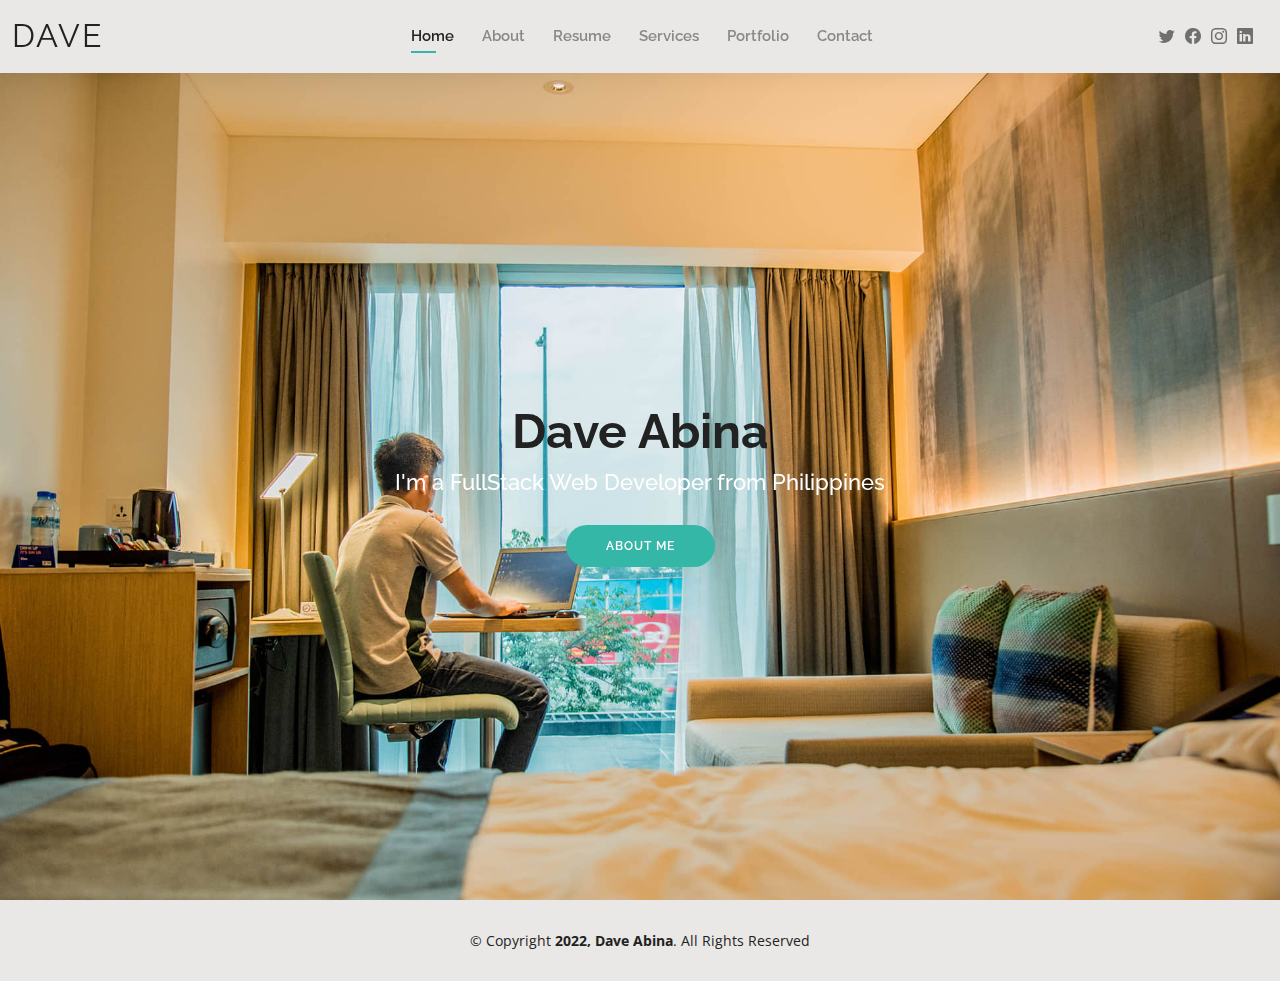
==== index.html @ 724b99ed "Initial Commit" ====
<!DOCTYPE html>
<html lang="en">

<head>
  <meta charset="utf-8">
  <meta content="width=device-width, initial-scale=1.0" name="viewport">

  <title>Christian Dave Abina - Portfolio</title>
  <meta content="" name="description">
  <meta content="" name="keywords">

  <!-- Favicons -->
  <link href="assets/img/favicon.png" rel="icon">
  <link href="assets/img/apple-touch-icon.png" rel="apple-touch-icon">

  <!-- Google Fonts -->
  <link href="https://fonts.googleapis.com/css?family=Open+Sans:300,300i,400,400i,600,600i,700,700i|Raleway:300,300i,400,400i,500,500i,600,600i,700,700i|Poppins:300,300i,400,400i,500,500i,600,600i,700,700i" rel="stylesheet">

  <!-- Vendor CSS Files -->
  <link href="assets/vendor/aos/aos.css" rel="stylesheet">
  <link href="assets/vendor/bootstrap/css/bootstrap.min.css" rel="stylesheet">
  <link href="assets/vendor/bootstrap-icons/bootstrap-icons.css" rel="stylesheet">
  <link href="assets/vendor/boxicons/css/boxicons.min.css" rel="stylesheet">
  <link href="assets/vendor/glightbox/css/glightbox.min.css" rel="stylesheet">
  <link href="assets/vendor/swiper/swiper-bundle.min.css" rel="stylesheet">

  <!-- Template Main CSS File -->
  <link href="assets/css/style.css" rel="stylesheet">

  <!-- =======================================================
  * Template Name: Kelly - v4.7.0
  * Template URL: https://bootstrapmade.com/kelly-free-bootstrap-cv-resume-html-template/
  * Author: BootstrapMade.com
  * License: https://bootstrapmade.com/license/
  ======================================================== -->
</head>

<body>

  <!-- ======= Header ======= -->
  <header id="header" class="fixed-top">
    <div class="container-fluid d-flex justify-content-between align-items-center">

      <h1 class="logo me-auto me-lg-0"><a href="index.html">Dave</a></h1>
      <!-- Uncomment below if you prefer to use an image logo -->
      <!-- <a href="index.html" class="logo"><img src="assets/img/logo.png" alt="" class="img-fluid"></a>-->

      <nav id="navbar" class="navbar order-last order-lg-0">
        <ul>
          <li><a class="active" href="index.html">Home</a></li>
          <li><a href="about.html">About</a></li>
          <li><a href="resume.html">Resume</a></li>
          <li><a href="services.html">Services</a></li>
          <li><a href="portfolio.html">Portfolio</a></li>
          <li><a href="contact.html">Contact</a></li>
        </ul>
        <i class="bi bi-list mobile-nav-toggle"></i>
      </nav><!-- .navbar -->

      <div class="header-social-links">
        <a href="#" class="twitter"><i class="bi bi-twitter"></i></a>
        <a href="#" class="facebook"><i class="bi bi-facebook"></i></a>
        <a href="#" class="instagram"><i class="bi bi-instagram"></i></a>
        <a href="#" class="linkedin"><i class="bi bi-linkedin"></i></i></a>
      </div>

    </div>

  </header><!-- End Header -->

  <!-- ======= Hero Section ======= -->
  <section id="hero" class="d-flex align-items-center">
    <div class="container d-flex flex-column align-items-center" data-aos="zoom-in" data-aos-delay="100">
      <h1>Dave Abina</h1>
      <h2 style="color:white">I'm a FullStack Web Developer from Philippines</h2>
      <a href="about.html" class="btn-about">About Me</a>
    </div>
  </section><!-- End Hero -->

  <!-- ======= Footer ======= -->
  <footer id="footer">
    <div class="container">
      <div class="copyright">
        &copy; Copyright <strong><span>2022, Dave Abina</span></strong>. All Rights Reserved
      </div>
    </div>
  </footer><!-- End  Footer -->

  <div id="preloader"></div>
  <a href="#" class="back-to-top d-flex align-items-center justify-content-center"><i class="bi bi-arrow-up-short"></i></a>

  <!-- Vendor JS Files -->
  <script src="assets/vendor/purecounter/purecounter.js"></script>
  <script src="assets/vendor/aos/aos.js"></script>
  <script src="assets/vendor/bootstrap/js/bootstrap.bundle.min.js"></script>
  <script src="assets/vendor/glightbox/js/glightbox.min.js"></script>
  <script src="assets/vendor/isotope-layout/isotope.pkgd.min.js"></script>
  <script src="assets/vendor/swiper/swiper-bundle.min.js"></script>
  <script src="assets/vendor/waypoints/noframework.waypoints.js"></script>
  <script src="assets/vendor/php-email-form/validate.js"></script>

  <!-- Template Main JS File -->
  <script src="assets/js/main.js"></script>

</body>

</html>
---- assets/css/style.css ----
/**
* Template Name: Kelly - v4.7.0
* Template URL: https://bootstrapmade.com/kelly-free-bootstrap-cv-resume-html-template/
* Author: BootstrapMade.com
* License: https://bootstrapmade.com/license/
*/

/*--------------------------------------------------------------
# General
--------------------------------------------------------------*/
body {
	font-family: "Open Sans", sans-serif;
	color: #444444;
}

a {
	color: #34b7a7;
	text-decoration: none;
}

a:hover {
	color: #51cdbe;
	text-decoration: none;
}

h1,
h2,
h3,
h4,
h5,
h6 {
	font-family: "Raleway", sans-serif;
}

#main {
	margin-top: 50px;
}
@media (max-width: 992px) {
	#main {
		margin-top: 30px;
	}
}

/*--------------------------------------------------------------
# Preloader
--------------------------------------------------------------*/
#preloader {
	position: fixed;
	top: 0;
	left: 0;
	right: 0;
	bottom: 0;
	z-index: 9999;
	overflow: hidden;
	background: #fff;
}

#preloader:before {
	content: "";
	position: fixed;
	top: calc(50% - 30px);
	left: calc(50% - 30px);
	border: 6px solid #34b7a7;
	border-top-color: #dcf5f2;
	border-radius: 50%;
	width: 60px;
	height: 60px;
	-webkit-animation: animate-preloader 1s linear infinite;
	animation: animate-preloader 1s linear infinite;
}

@-webkit-keyframes animate-preloader {
	0% {
		transform: rotate(0deg);
	}
	100% {
		transform: rotate(360deg);
	}
}

@keyframes animate-preloader {
	0% {
		transform: rotate(0deg);
	}
	100% {
		transform: rotate(360deg);
	}
}
/*--------------------------------------------------------------
# Back to top button
--------------------------------------------------------------*/
.back-to-top {
	position: fixed;
	visibility: hidden;
	opacity: 0;
	right: 15px;
	bottom: 15px;
	z-index: 996;
	background: #34b7a7;
	width: 40px;
	height: 40px;
	border-radius: 50px;
	transition: all 0.4s;
}
.back-to-top i {
	font-size: 24px;
	color: #fff;
	line-height: 0;
}
.back-to-top:hover {
	background: #49cbbb;
	color: #fff;
}
.back-to-top.active {
	visibility: visible;
	opacity: 1;
}

/*--------------------------------------------------------------
# Header
--------------------------------------------------------------*/
#header {
	background: #e9e8e6;
	box-shadow: 0px 0px 25px 0 rgba(0, 0, 0, 0.08);
	z-index: 997;
	padding: 15px 0;
}
#header .logo {
	font-size: 32px;
	margin: 0;
	padding: 0;
	line-height: 1;
	font-weight: 400;
	letter-spacing: 2px;
	text-transform: uppercase;
}
#header .logo a {
	color: #222222;
}
#header .logo img {
	max-height: 40px;
}
@media (max-width: 992px) {
	#header .logo {
		font-size: 28px;
	}
}

/*--------------------------------------------------------------
# Header Social Links
--------------------------------------------------------------*/
.header-social-links {
	padding-right: 15px;
}
.header-social-links a {
	color: #6f6f6f;
	padding-left: 6px;
	display: inline-block;
	line-height: 0px;
	transition: 0.3s;
	font-size: 16px;
}
.header-social-links a:hover {
	color: #34b7a7;
}

/*--------------------------------------------------------------
# Navigation Menu
--------------------------------------------------------------*/
/**
* Desktop Navigation 
*/
.navbar {
	padding: 0;
}
.navbar ul {
	margin: 0;
	padding: 0;
	display: flex;
	list-style: none;
	align-items: center;
}
.navbar li {
	position: relative;
	padding: 10px 0 10px 28px;
}
.navbar a,
.navbar a:focus {
	display: flex;
	align-items: center;
	justify-content: space-between;
	font-family: "Raleway", sans-serif;
	font-size: 15px;
	font-weight: 600;
	color: #888888;
	white-space: nowrap;
	transition: 0.3s;
	position: relative;
}
.navbar a i,
.navbar a:focus i {
	font-size: 12px;
	line-height: 0;
	margin-left: 5px;
}
.navbar > ul > li > a:before {
	content: "";
	position: absolute;
	width: 0;
	height: 2px;
	bottom: -5px;
	left: 0;
	background-color: #34b7a7;
	visibility: hidden;
	width: 0px;
	transition: all 0.3s ease-in-out 0s;
}
.navbar a:hover:before,
.navbar li:hover > a:before,
.navbar .active:before {
	visibility: visible;
	width: 25px;
}
.navbar a:hover,
.navbar .active,
.navbar .active:focus,
.navbar li:hover > a {
	color: #222222;
}
.navbar .dropdown ul {
	display: block;
	position: absolute;
	left: 14px;
	top: calc(100% + 30px);
	margin: 0;
	padding: 10px 0;
	z-index: 99;
	opacity: 0;
	visibility: hidden;
	background: #fff;
	box-shadow: 0px 0px 30px rgba(127, 137, 161, 0.25);
	transition: 0.3s;
	border-radius: 4px;
}
.navbar .dropdown ul li {
	min-width: 200px;
	padding: 0;
}
.navbar .dropdown ul a {
	padding: 10px 20px;
	font-size: 15px;
	text-transform: none;
	font-weight: 600;
}
.navbar .dropdown ul a i {
	font-size: 12px;
}
.navbar .dropdown ul a:hover,
.navbar .dropdown ul .active:hover,
.navbar .dropdown ul li:hover > a {
	color: #34b7a7;
}
.navbar .dropdown:hover > ul {
	opacity: 1;
	top: 100%;
	visibility: visible;
}
.navbar .dropdown .dropdown ul {
	top: 0;
	left: calc(100% - 30px);
	visibility: hidden;
}
.navbar .dropdown .dropdown:hover > ul {
	opacity: 1;
	top: 0;
	left: 100%;
	visibility: visible;
}
@media (max-width: 1366px) {
	.navbar .dropdown .dropdown ul {
		left: -90%;
	}
	.navbar .dropdown .dropdown:hover > ul {
		left: -100%;
	}
}

/**
* Mobile Navigation 
*/
.mobile-nav-toggle {
	color: #222222;
	font-size: 28px;
	cursor: pointer;
	display: none;
	line-height: 0;
	transition: 0.5s;
}
.mobile-nav-toggle.bi-x {
	color: #fff;
}

@media (max-width: 991px) {
	.mobile-nav-toggle {
		display: block;
	}

	.navbar ul {
		display: none;
	}
}
.navbar-mobile {
	position: fixed;
	overflow: hidden;
	top: 0;
	right: 0;
	left: 0;
	bottom: 0;
	background: rgba(9, 9, 9, 0.9);
	transition: 0.3s;
	z-index: 999;
}
.navbar-mobile .mobile-nav-toggle {
	position: absolute;
	top: 15px;
	right: 15px;
}
.navbar-mobile ul {
	display: block;
	position: absolute;
	top: 55px;
	right: 15px;
	bottom: 15px;
	left: 15px;
	padding: 10px 0;
	border-radius: 10px;
	background-color: #fff;
	overflow-y: auto;
	transition: 0.3s;
}
.navbar-mobile a,
.navbar-mobile a:focus {
	font-size: 15px;
	padding-right: 15px;
	color: #222222;
}
.navbar-mobile a:hover,
.navbar-mobile .active,
.navbar-mobile li:hover > a {
	color: #34b7a7;
}
.navbar-mobile .getstarted,
.navbar-mobile .getstarted:focus {
	margin: 15px;
}
.navbar-mobile .dropdown ul {
	position: static;
	display: none;
	margin: 10px 20px;
	padding: 10px 0;
	z-index: 99;
	opacity: 1;
	visibility: visible;
	background: #fff;
	box-shadow: 0px 0px 30px rgba(127, 137, 161, 0.25);
}
.navbar-mobile .dropdown ul li {
	min-width: 200px;
}
.navbar-mobile .dropdown ul a {
	padding: 10px 20px;
}
.navbar-mobile .dropdown ul a i {
	font-size: 12px;
}
.navbar-mobile .dropdown ul a:hover,
.navbar-mobile .dropdown ul .active:hover,
.navbar-mobile .dropdown ul li:hover > a {
	color: #34b7a7;
}
.navbar-mobile .dropdown > .dropdown-active {
	display: block;
}

/*--------------------------------------------------------------
# Hero Section
--------------------------------------------------------------*/
#hero {
	width: 100%;
	height: 100vh;
	background: url("../img/hero-bg2.jpg") top right;
	background-size: cover;
}
#hero .container {
	padding-top: 70px;
	position: relative;
}
@media (max-width: 992px) {
	#hero .container {
		padding-top: 58px;
	}
}
#hero h1 {
	margin: 0;
	font-size: 48px;
	font-weight: 700;
	line-height: 56px;
	color: #222222;
}
#hero h2 {
	color: #6f6f6f;
	margin: 10px 0 0 0;
	font-size: 22px;
}
#hero .btn-about {
	font-family: "Raleway", sans-serif;
	text-transform: uppercase;
	font-weight: 600;
	font-size: 12px;
	letter-spacing: 1px;
	display: inline-block;
	padding: 12px 40px;
	border-radius: 50px;
	transition: 0.5s;
	margin-top: 30px;
	color: #fff;
	background: #34b7a7;
}
#hero .btn-about:hover {
	background: #3dc8b7;
}
@media (min-width: 1024px) {
	#hero {
		background-attachment: fixed;
	}
}
@media (max-width: 992px) {
	#hero:before {
		content: "";
		background: rgba(255, 255, 255, 0.8);
		position: absolute;
		bottom: 0;
		top: 0;
		left: 0;
		right: 0;
	}
	#hero h1 {
		font-size: 28px;
		line-height: 36px;
	}
	#hero h2 {
		font-size: 18px;
		line-height: 24px;
	}
}

/*--------------------------------------------------------------
# Sections General
--------------------------------------------------------------*/
section {
	padding: 60px 0;
}

.section-bg {
	background-color: #e7f8f6;
}

.section-title {
	text-align: center;
	padding-bottom: 30px;
}
.section-title h2 {
	font-size: 32px;
	font-weight: bold;
	text-transform: uppercase;
	margin-bottom: 20px;
	padding-bottom: 20px;
	position: relative;
}
.section-title h2::after {
	content: "";
	position: absolute;
	display: block;
	width: 50px;
	height: 3px;
	background: #34b7a7;
	bottom: 0;
	left: calc(50% - 25px);
}
.section-title p {
	margin-bottom: 0;
}

/*--------------------------------------------------------------
# Cta
--------------------------------------------------------------*/
.cta {
	background: linear-gradient(rgba(0, 0, 0, 0.6), rgba(0, 0, 0, 0.6)),
		url("../img/bg-1.jpg") fixed center center;
	background-size: cover;
	padding: 80px 0;
}
.cta h3 {
	color: #fff;
	font-size: 28px;
	font-weight: 700;
}
.cta p {
	color: #fff;
}
.cta .cta-btn {
	font-family: "Raleway", sans-serif;
	text-transform: uppercase;
	font-weight: 500;
	font-size: 16px;
	letter-spacing: 1px;
	display: inline-block;
	padding: 8px 20px;
	border-radius: 2px;
	transition: 0.5s;
	margin: 10px;
	border: 2px solid #fff;
	color: #fff;
}
.cta .cta-btn:hover {
	background: #34b7a7;
	border: 2px solid #34b7a7;
}
@media (max-width: 1024px) {
	.cta {
		background-attachment: scroll;
	}
}
@media (min-width: 769px) {
	.cta .cta-btn-container {
		display: flex;
		align-items: center;
		justify-content: flex-end;
	}
}

/*--------------------------------------------------------------
# About
--------------------------------------------------------------*/
.about .content h3 {
	font-weight: 700;
	font-size: 26px;
	color: #555555;
}
.about .content ul {
	list-style: none;
	padding: 0;
}
.about .content ul li {
	padding-bottom: 10px;
}
.about .content ul i {
	font-size: 20px;
	padding-right: 2px;
	color: #34b7a7;
}
.about .content p:last-child {
	margin-bottom: 0;
}

/*--------------------------------------------------------------
# Skills
--------------------------------------------------------------*/
.skills .progress {
	height: 60px;
	display: block;
	background: none;
	border-radius: 0;
}
.skills .progress .skill {
	padding: 10px 0;
	margin: 0 0 6px 0;
	text-transform: uppercase;
	display: block;
	font-weight: 600;
	font-family: "Poppins", sans-serif;
	color: #222222;
}
.skills .progress .skill .val {
	float: right;
	font-style: normal;
}
.skills .progress-bar-wrap {
	background: #f3f3f3;
}
.skills .progress-bar {
	width: 1px;
	height: 10px;
	transition: 0.9s;
	background-color: #34b7a7;
}

/*--------------------------------------------------------------
# Facts
--------------------------------------------------------------*/
.facts .counters span {
	font-size: 48px;
	display: block;
	color: #34b7a7;
}
.facts .counters p {
	padding: 0;
	margin: 0 0 20px 0;
	font-family: "Raleway", sans-serif;
	font-size: 14px;
}

/*--------------------------------------------------------------
# Testimonials
--------------------------------------------------------------*/
.testimonials .section-header {
	margin-bottom: 40px;
}
.testimonials .testimonials-carousel,
.testimonials .testimonials-slider {
	overflow: hidden;
}
.testimonials .testimonial-item {
	text-align: center;
}
.testimonials .testimonial-item .testimonial-img {
	width: 120px;
	border-radius: 50%;
	border: 4px solid #fff;
	margin: 0 auto;
}
.testimonials .testimonial-item h3 {
	font-size: 20px;
	font-weight: bold;
	margin: 10px 0 5px 0;
	color: #111;
}
.testimonials .testimonial-item h4 {
	font-size: 14px;
	color: #999;
	margin: 0 0 15px 0;
}
.testimonials .testimonial-item .quote-icon-left,
.testimonials .testimonial-item .quote-icon-right {
	color: #c8efea;
	font-size: 26px;
}
.testimonials .testimonial-item .quote-icon-left {
	display: inline-block;
	left: -5px;
	position: relative;
}
.testimonials .testimonial-item .quote-icon-right {
	display: inline-block;
	right: -5px;
	position: relative;
	top: 10px;
}
.testimonials .testimonial-item p {
	font-style: italic;
	margin: 0 auto 15px auto;
}
@media (min-width: 992px) {
	.testimonials .testimonial-item p {
		width: 80%;
	}
}
.testimonials .swiper-pagination {
	margin-top: 20px;
	position: relative;
}
.testimonials .swiper-pagination .swiper-pagination-bullet {
	width: 12px;
	height: 12px;
	background-color: #fff;
	opacity: 1;
	border: 1px solid #34b7a7;
}
.testimonials .swiper-pagination .swiper-pagination-bullet-active {
	background-color: #34b7a7;
}

/*--------------------------------------------------------------
# Resume
--------------------------------------------------------------*/
.resume .resume-title {
	font-size: 26px;
	font-weight: 400;
	margin-top: 20px;
	margin-bottom: 20px;
	color: #222222;
}
.resume .resume-item {
	padding: 0 0 20px 20px;
	margin-top: -2px;
	border-left: 2px solid #34b7a7;
	position: relative;
}
.resume .resume-item h4 {
	line-height: 18px;
	font-size: 18px;
	font-weight: 600;
	font-family: "Poppins", sans-serif;
	color: #1d685f;
	margin-bottom: 10px;
}
.resume .resume-item h5 {
	font-size: 16px;
	background: #effbf9;
	padding: 5px 15px;
	display: inline-block;
	font-weight: 600;
	margin-bottom: 10px;
	color: #34b7a7;
}
.resume .resume-item ul {
	padding-left: 20px;
}
.resume .resume-item ul li {
	padding-bottom: 10px;
}
.resume .resume-item:last-child {
	padding-bottom: 0;
}
.resume .resume-item::before {
	content: "";
	position: absolute;
	width: 16px;
	height: 16px;
	border-radius: 50px;
	left: -9px;
	top: 0;
	background: #fff;
	border: 2px solid #34b7a7;
}

/*--------------------------------------------------------------
# Services
--------------------------------------------------------------*/
.services .icon-box {
	text-align: center;
	padding: 70px 20px 80px 20px;
	transition: all ease-in-out 0.3s;
	background: #fff;
	box-shadow: 0px 0 35px 0 rgba(0, 0, 0, 0.08);
}
.services .icon-box .icon {
	margin: 0 auto;
	width: 100px;
	height: 100px;
	display: flex;
	align-items: center;
	justify-content: center;
	transition: ease-in-out 0.3s;
	position: relative;
}
.services .icon-box .icon i {
	font-size: 36px;
	transition: 0.5s;
	position: relative;
}
.services .icon-box .icon svg {
	position: absolute;
	top: 0;
	left: 0;
}
.services .icon-box .icon svg path {
	transition: 0.5s;
	fill: #f5f5f5;
}
.services .icon-box h4 {
	font-weight: 600;
	margin: 10px 0 15px 0;
	font-size: 22px;
}
.services .icon-box h4 a {
	color: #222222;
	transition: ease-in-out 0.3s;
}
.services .icon-box p {
	line-height: 24px;
	font-size: 14px;
	margin-bottom: 0;
}
.services .iconbox-blue i {
	color: #47aeff;
}
.services .iconbox-blue:hover .icon i {
	color: #fff;
}
.services .iconbox-blue:hover .icon path {
	fill: #47aeff;
}
.services .iconbox-orange i {
	color: #ffa76e;
}
.services .iconbox-orange:hover .icon i {
	color: #fff;
}
.services .iconbox-orange:hover .icon path {
	fill: #ffa76e;
}
.services .iconbox-pink i {
	color: #e80368;
}
.services .iconbox-pink:hover .icon i {
	color: #fff;
}
.services .iconbox-pink:hover .icon path {
	fill: #e80368;
}
.services .iconbox-yellow i {
	color: #ffbb2c;
}
.services .iconbox-yellow:hover .icon i {
	color: #fff;
}
.services .iconbox-yellow:hover .icon path {
	fill: #ffbb2c;
}
.services .iconbox-red i {
	color: #ff5828;
}
.services .iconbox-red:hover .icon i {
	color: #fff;
}
.services .iconbox-red:hover .icon path {
	fill: #ff5828;
}
.services .iconbox-teal i {
	color: #11dbcf;
}
.services .iconbox-teal:hover .icon i {
	color: #fff;
}
.services .iconbox-teal:hover .icon path {
	fill: #11dbcf;
}

/*--------------------------------------------------------------
# Portfolio
--------------------------------------------------------------*/
.portfolio .portfolio-item {
	margin-bottom: 30px;
}
.portfolio #portfolio-flters {
	padding: 0;
	margin: 0 auto 20px auto;
	list-style: none;
	text-align: center;
}
.portfolio #portfolio-flters li {
	cursor: pointer;
	display: inline-block;
	padding: 8px 16px 10px 16px;
	font-size: 13px;
	font-weight: 500;
	line-height: 1;
	text-transform: uppercase;
	color: #444444;
	margin-bottom: 5px;
	transition: all 0.3s ease-in-out;
	border-radius: 50px;
}
.portfolio #portfolio-flters li:hover,
.portfolio #portfolio-flters li.filter-active {
	color: #fff;
	background: #34b7a7;
}
.portfolio #portfolio-flters li:last-child {
	margin-right: 0;
}
.portfolio .portfolio-wrap {
	transition: 0.3s;
	position: relative;
	overflow: hidden;
	z-index: 1;
	background: rgba(34, 34, 34, 0.6);
}
.portfolio .portfolio-wrap::before {
	content: "";
	background: rgba(34, 34, 34, 0.6);
	position: absolute;
	left: 0;
	right: 0;
	top: 0;
	bottom: 0;
	transition: all ease-in-out 0.3s;
	z-index: 2;
	opacity: 0;
}
.portfolio .portfolio-wrap img {
	transition: all ease-in-out 0.3s;
}
.portfolio .portfolio-wrap .portfolio-info {
	opacity: 0;
	position: absolute;
	top: 0;
	left: 0;
	right: 0;
	bottom: 0;
	z-index: 3;
	transition: all ease-in-out 0.3s;
	display: flex;
	flex-direction: column;
	justify-content: flex-end;
	align-items: flex-start;
	padding: 20px;
}
.portfolio .portfolio-wrap .portfolio-info h4 {
	font-size: 20px;
	color: #fff;
	font-weight: 600;
}
.portfolio .portfolio-wrap .portfolio-info p {
	color: rgba(255, 255, 255, 0.7);
	font-size: 14px;
	text-transform: uppercase;
	padding: 0;
	margin: 0;
	font-style: italic;
}
.portfolio .portfolio-wrap .portfolio-links {
	text-align: center;
	z-index: 4;
}
.portfolio .portfolio-wrap .portfolio-links a {
	color: #fff;
	margin: 0 5px 0 0;
	font-size: 28px;
	display: inline-block;
	transition: 0.3s;
}
.portfolio .portfolio-wrap .portfolio-links a:hover {
	color: #78d9cd;
}
.portfolio .portfolio-wrap:hover::before {
	opacity: 1;
}
.portfolio .portfolio-wrap:hover img {
	transform: scale(1.2);
}
.portfolio .portfolio-wrap:hover .portfolio-info {
	opacity: 1;
}

/*--------------------------------------------------------------
# Portfolio Details
--------------------------------------------------------------*/
.portfolio-details {
	padding-top: 0;
}
.portfolio-details .portfolio-details-slider img {
	width: 100%;
}
.portfolio-details .portfolio-details-slider .swiper-pagination {
	margin-top: 20px;
	position: relative;
}
.portfolio-details
	.portfolio-details-slider
	.swiper-pagination
	.swiper-pagination-bullet {
	width: 12px;
	height: 12px;
	background-color: #fff;
	opacity: 1;
	border: 1px solid #34b7a7;
}
.portfolio-details
	.portfolio-details-slider
	.swiper-pagination
	.swiper-pagination-bullet-active {
	background-color: #34b7a7;
}
.portfolio-details .portfolio-info {
	padding: 30px;
	box-shadow: 0px 0 30px rgba(34, 34, 34, 0.08);
}
.portfolio-details .portfolio-info h3 {
	font-size: 22px;
	font-weight: 700;
	margin-bottom: 20px;
	padding-bottom: 20px;
	border-bottom: 1px solid #eee;
}
.portfolio-details .portfolio-info ul {
	list-style: none;
	padding: 0;
	font-size: 15px;
}
.portfolio-details .portfolio-info ul li + li {
	margin-top: 10px;
}
.portfolio-details .portfolio-description {
	padding-top: 30px;
}
.portfolio-details .portfolio-description h2 {
	font-size: 26px;
	font-weight: 700;
	margin-bottom: 20px;
}
.portfolio-details .portfolio-description p {
	padding: 0;
}

/*--------------------------------------------------------------
# Contact
--------------------------------------------------------------*/
.contact .info {
	width: 100%;
	background: #fff;
}
.contact .info i {
	font-size: 20px;
	color: #34b7a7;
	float: left;
	width: 44px;
	height: 44px;
	background: #effbf9;
	display: flex;
	justify-content: center;
	align-items: center;
	border-radius: 50px;
	transition: all 0.3s ease-in-out;
}
.contact .info h4 {
	padding: 0 0 0 60px;
	font-size: 22px;
	font-weight: 600;
	margin-bottom: 5px;
	color: #222222;
}
.contact .info p {
	padding: 0 0 0 60px;
	margin-bottom: 0;
	font-size: 14px;
	color: #555555;
}
.contact .info .email,
.contact .info .phone {
	margin-top: 40px;
}
.contact .info .email:hover i,
.contact .info .address:hover i,
.contact .info .phone:hover i {
	background: #34b7a7;
	color: #fff;
}
.contact .php-email-form {
	width: 100%;
	background: #fff;
}
.contact .php-email-form .form-group {
	padding-bottom: 8px;
}
.contact .php-email-form .error-message {
	display: none;
	color: #fff;
	background: #ed3c0d;
	text-align: center;
	padding: 15px;
	font-weight: 600;
}
.contact .php-email-form .sent-message {
	display: none;
	color: #fff;
	background: #18d26e;
	text-align: center;
	padding: 15px;
	font-weight: 600;
}
.contact .php-email-form .loading {
	display: none;
	background: #fff;
	text-align: center;
	padding: 15px;
}
.contact .php-email-form .loading:before {
	content: "";
	display: inline-block;
	border-radius: 50%;
	width: 24px;
	height: 24px;
	margin: 0 10px -6px 0;
	border: 3px solid #18d26e;
	border-top-color: #eee;
	-webkit-animation: animate-loading 1s linear infinite;
	animation: animate-loading 1s linear infinite;
}
.contact .php-email-form input,
.contact .php-email-form textarea {
	border-radius: 4px;
	box-shadow: none;
	font-size: 14px;
}
.contact .php-email-form input:focus,
.contact .php-email-form textarea:focus {
	border-color: #34b7a7;
}
.contact .php-email-form input {
	height: 44px;
}
.contact .php-email-form textarea {
	padding: 10px 12px;
}
.contact .php-email-form button[type="submit"] {
	background: #34b7a7;
	border: 0;
	padding: 10px 30px 12px 30px;
	color: #fff;
	transition: 0.4s;
	border-radius: 50px;
}
.contact .php-email-form button[type="submit"]:hover {
	background: #3dc8b7;
}
@-webkit-keyframes animate-loading {
	0% {
		transform: rotate(0deg);
	}
	100% {
		transform: rotate(360deg);
	}
}
@keyframes animate-loading {
	0% {
		transform: rotate(0deg);
	}
	100% {
		transform: rotate(360deg);
	}
}

/*--------------------------------------------------------------
# Footer
--------------------------------------------------------------*/
#footer {
	background: #e9e8e6;
	padding: 30px 0;
	color: #222222;
	font-size: 14px;
	text-align: center;
}
#footer .credits {
	padding-top: 5px;
	font-size: 13px;
}
#footer .credits a {
	color: #34b7a7;
}
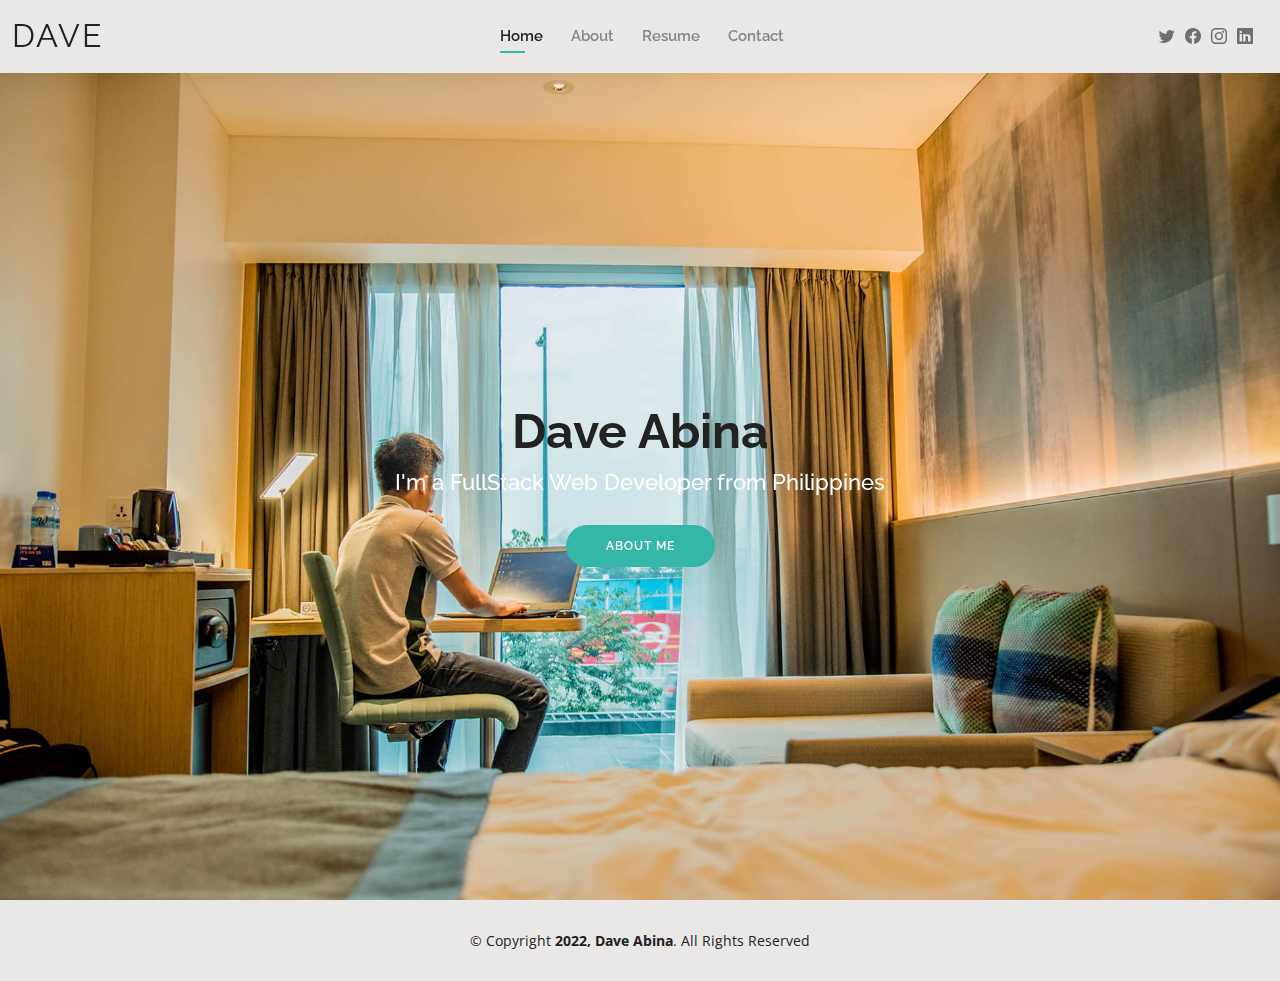
==== commit 0e2185af: "edited map" ====
--- a/index.html
+++ b/index.html
@@ -50,8 +50,8 @@
           <li><a class="active" href="index.html">Home</a></li>
           <li><a href="about.html">About</a></li>
           <li><a href="resume.html">Resume</a></li>
-          <li><a href="services.html">Services</a></li>
-          <li><a href="portfolio.html">Portfolio</a></li>
+          <!-- <li><a href="services.html">Services</a></li> -->
+          <!-- <li><a href="portfolio.html">Portfolio</a></li> -->
           <li><a href="contact.html">Contact</a></li>
         </ul>
         <i class="bi bi-list mobile-nav-toggle"></i>
